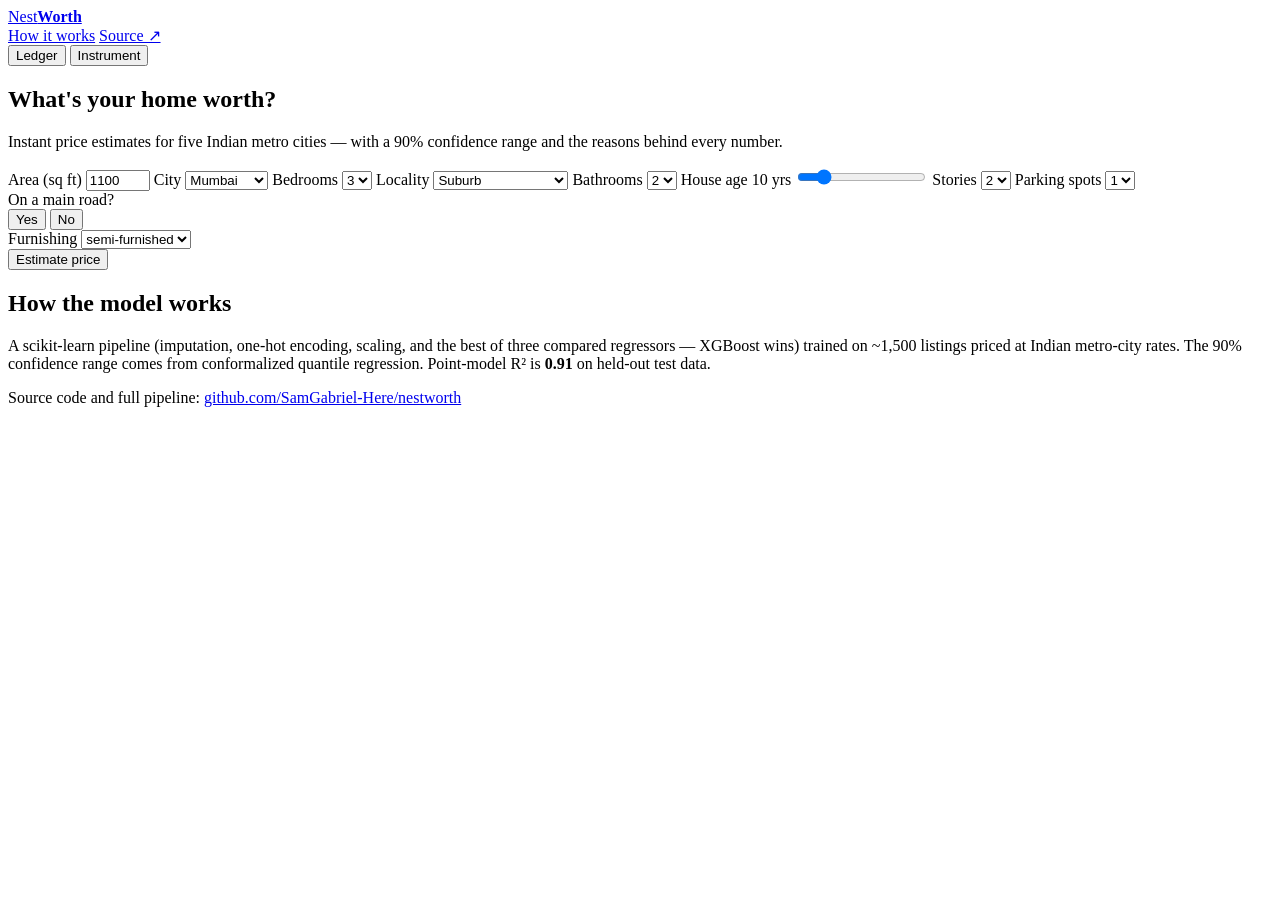
==== web/static/index.html @ d2cf4638 "Add custom FastAPI web app with hand-built frontend" ====
<!doctype html>
<html lang="en" data-theme="ledger">
<head>
<meta charset="utf-8">
<meta name="viewport" content="width=device-width, initial-scale=1">
<title>NestWorth — home valuation</title>
<meta name="description" content="Instant home price estimates for Indian metro cities, with a 90% confidence range and the reasons behind every number.">
<link rel="preconnect" href="https://fonts.googleapis.com">
<link rel="preconnect" href="https://fonts.gstatic.com" crossorigin>
<link href="https://fonts.googleapis.com/css2?family=Fraunces:opsz,wght@9..144,400;9..144,500;9..144,600&family=Inter:wght@400;500;600;700&family=IBM+Plex+Mono:wght@400;500;600&display=swap" rel="stylesheet">
<link rel="stylesheet" href="/style.css">
</head>
<body>

<header class="site-header">
  <a class="logo" href="#top">Nest<b>Worth</b></a>
  <nav class="nav">
    <a href="#how">How it works</a>
    <a href="https://github.com/SamGabriel-Here/nestworth" target="_blank" rel="noopener">Source ↗</a>
    <div class="theme-toggle" role="radiogroup" aria-label="Theme">
      <button data-theme-set="ledger" class="on" role="radio" aria-checked="true">Ledger</button>
      <button data-theme-set="instrument" role="radio" aria-checked="false">Instrument</button>
    </div>
  </nav>
</header>

<main id="top">
  <section class="hero">
    <h1>What's your home worth?</h1>
    <p class="lede">Instant price estimates for five Indian metro cities — with a 90% confidence range and the reasons behind every number.</p>
  </section>

  <form id="form" class="panel">
    <div class="grid">
      <label class="field">
        <span class="flabel">Area (sq ft)</span>
        <input type="number" name="area" value="1100" min="300" max="9000" step="50">
      </label>
      <label class="field">
        <span class="flabel">City</span>
        <select name="city">
          <option>Mumbai</option><option>Delhi</option><option>Bangalore</option>
          <option>Chennai</option><option>Kolkata</option>
        </select>
      </label>
      <label class="field">
        <span class="flabel">Bedrooms</span>
        <select name="bedrooms"><option>1</option><option>2</option><option selected>3</option><option>4</option><option>5</option></select>
      </label>
      <label class="field">
        <span class="flabel">Locality</span>
        <select name="location">
          <option>City Centre</option><option>Prime Suburb</option>
          <option selected>Suburb</option><option>Outskirts</option><option>Premium Township</option>
        </select>
      </label>
      <label class="field">
        <span class="flabel">Bathrooms</span>
        <select name="bathrooms"><option>1</option><option selected>2</option><option>3</option><option>4</option></select>
      </label>
      <label class="field">
        <span class="flabel">House age <span class="fval" id="age-val">10 yrs</span></span>
        <input type="range" name="house_age" value="10" min="0" max="60" step="1">
      </label>
      <label class="field">
        <span class="flabel">Stories</span>
        <select name="stories"><option>1</option><option selected>2</option><option>3</option><option>4</option></select>
      </label>
      <label class="field">
        <span class="flabel">Parking spots</span>
        <select name="parking"><option>0</option><option selected>1</option><option>2</option><option>3</option></select>
      </label>
      <div class="field">
        <span class="flabel">On a main road?</span>
        <div class="seg" id="main-road" data-value="yes">
          <button type="button" data-val="yes" class="on">Yes</button>
          <button type="button" data-val="no">No</button>
        </div>
      </div>
      <label class="field">
        <span class="flabel">Furnishing</span>
        <select name="furnishing_status">
          <option>furnished</option><option selected>semi-furnished</option><option>unfurnished</option>
        </select>
      </label>
    </div>
    <button type="submit" class="cta">Estimate price</button>
  </form>

  <section id="result" class="result" hidden>
    <div class="panel card">
      <div class="card-head">
        <span class="wm">Nest<b>Worth</b></span>
        <span class="kicker" id="kicker">Valuation · Mumbai</span>
      </div>
      <div class="card-grid">
        <div class="spec">
          <div class="eyebrow">The property</div>
          <div id="spec-rows"></div>
        </div>
        <div class="valuation">
          <div class="eyebrow">Estimated value</div>
          <div class="price" id="price">—</div>
          <div class="ppsf" id="ppsf">—</div>
          <div class="rail">
            <div class="rail-track">
              <div class="rail-band" id="rail-band"></div>
              <div class="rail-diamond" id="rail-diamond"></div>
              <div class="rail-flag" id="rail-flag">—</div>
            </div>
            <div class="rail-ends"><span id="rail-lo">—</span><span id="rail-hi">—</span></div>
          </div>
          <div class="rail-cap" id="rail-cap"></div>
          <span class="badge" id="badge"></span>
        </div>
      </div>
    </div>

    <h2 class="section-h">Why this price</h2>
    <div id="factors"></div>
    <p class="note">How much each feature adds to or subtracts from the estimate, versus a typical listing.</p>

    <h2 class="section-h" id="comps-h">Comparable homes</h2>
    <div id="comps"></div>
    <p class="note">Closest listings by size in the same city and locality.</p>

    <p class="disclaimer">Trained on this project's dataset — not a real valuation.</p>
  </section>

  <section id="how" class="how">
    <h2 class="section-h">How the model works</h2>
    <p>A scikit-learn pipeline (imputation, one-hot encoding, scaling, and the best of three
    compared regressors — XGBoost wins) trained on ~1,500 listings priced at Indian metro-city
    rates. The 90% confidence range comes from conformalized quantile regression. Point-model
    R² is <b id="r2-inline">0.91</b> on held-out test data.</p>
    <p class="src">Source code and full pipeline: <a href="https://github.com/SamGabriel-Here/nestworth" target="_blank" rel="noopener">github.com/SamGabriel-Here/nestworth</a></p>
  </section>
</main>

<script src="/app.js"></script>
</body>
</html>
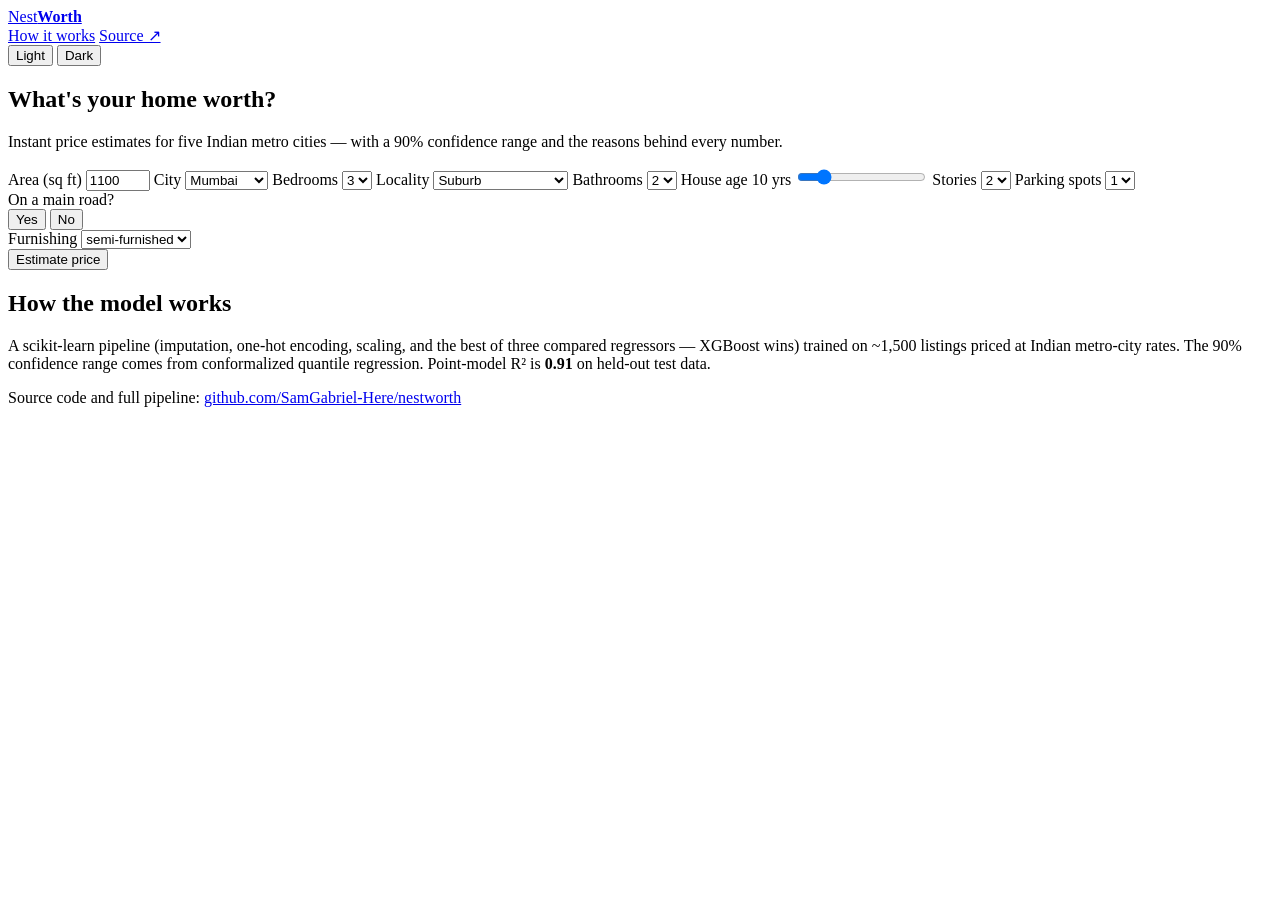
==== commit 59bab87c: "Rename themes to Light and Dark" ====
--- a/web/static/index.html
+++ b/web/static/index.html
@@ -1,5 +1,5 @@
 <!doctype html>
-<html lang="en" data-theme="ledger">
+<html lang="en" data-theme="light">
 <head>
 <meta charset="utf-8">
 <meta name="viewport" content="width=device-width, initial-scale=1">
@@ -18,8 +18,8 @@
     <a href="#how">How it works</a>
     <a href="https://github.com/SamGabriel-Here/nestworth" target="_blank" rel="noopener">Source ↗</a>
     <div class="theme-toggle" role="radiogroup" aria-label="Theme">
-      <button data-theme-set="ledger" class="on" role="radio" aria-checked="true">Ledger</button>
-      <button data-theme-set="instrument" role="radio" aria-checked="false">Instrument</button>
+      <button data-theme-set="light" class="on" role="radio" aria-checked="true">Light</button>
+      <button data-theme-set="dark" role="radio" aria-checked="false">Dark</button>
     </div>
   </nav>
 </header>
